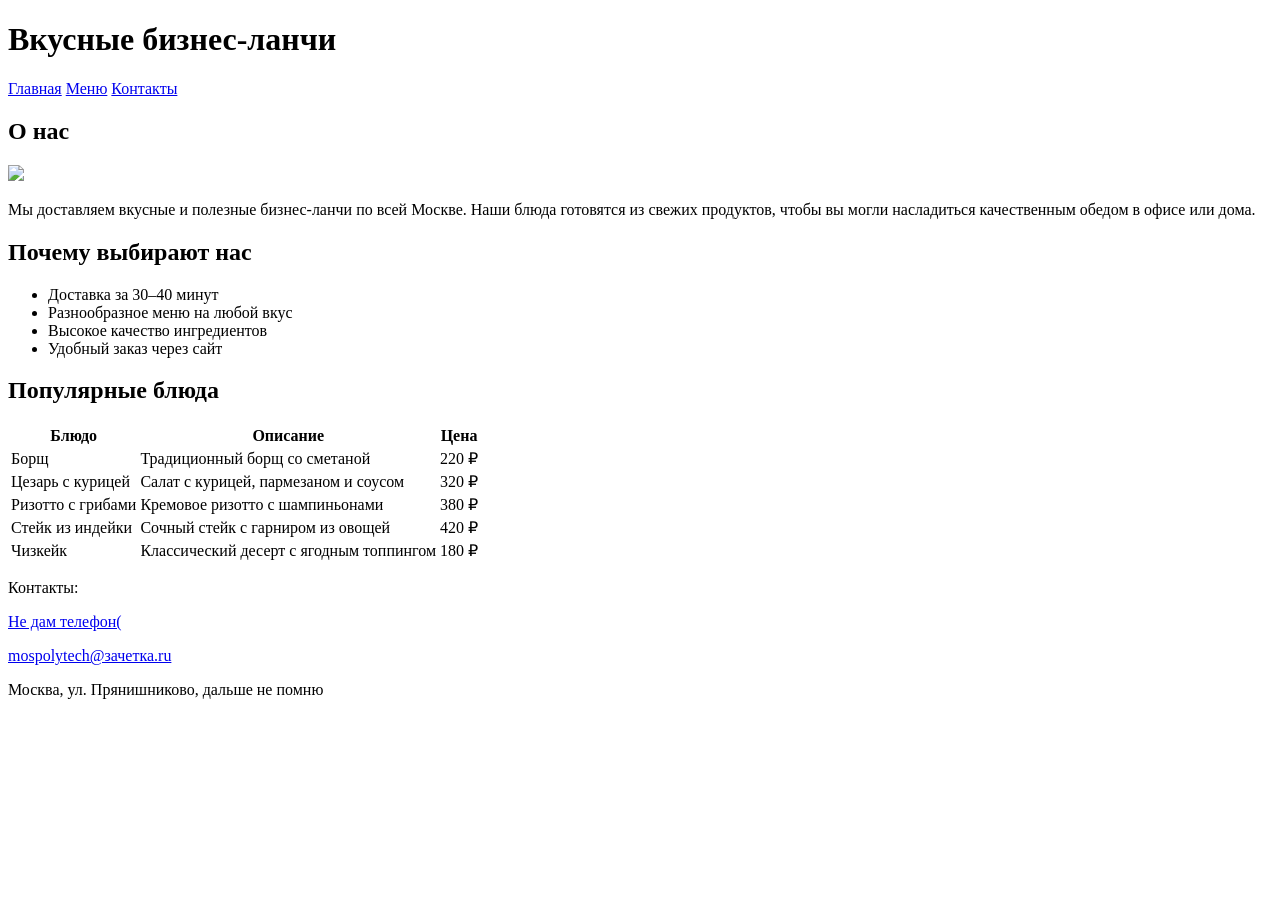
==== lab1/index.html @ 39954f0e "Update and rename index.html to lab1/index.html" ====
<!DOCTYPE html>
<html lang="ru">
<head>
    <meta charset="UTF-8">
    <meta name="viewport" content="width=device-width, initial-scale=1.0">
    <title>Доставка бизнес-ланчей</title>
    <link href="https://fonts.googleapis.com/css2?family=Open+Sans:wght@400;700&display=swap" rel="stylesheet">
    <link rel="stylesheet" href="styles.css">
</head>
<body>
    <header>
        <h1>Вкусные бизнес-ланчи</h1>
        <nav>
            <a href="#туткарочеглавная будет">Главная</a>
            <a href="#тутменюмб">Меню</a>
            <a href="#сюдазвонить">Контакты</a>
        </nav>
    </header>

    <main>
        <section>
            <h2>О нас</h2>
            <img src="https://mospolytech-web-course.netlify.app/images/lunch.jpg">
            <p>Мы доставляем вкусные и полезные бизнес-ланчи по всей Москве. Наши блюда готовятся из свежих продуктов, чтобы вы могли насладиться качественным обедом в офисе или дома.</p>
        </section>

        <section>
            <h2>Почему выбирают нас</h2>
            <ul>
                <li>Доставка за 30–40 минут</li>
                <li>Разнообразное меню на любой вкус</li>
                <li>Высокое качество ингредиентов</li>
                <li>Удобный заказ через сайт</li>
            </ul>
        </section>

        <section>
            <h2>Популярные блюда</h2>
            <table>
                <tr>
                    <th>Блюдо</th>
                    <th>Описание</th>
                    <th>Цена</th>
                </tr>
                <tr>
                    <td>Борщ</td>
                    <td>Традиционный борщ со сметаной</td>
                    <td>220 ₽</td>
                </tr>
                <tr>
                    <td>Цезарь с курицей</td>
                    <td>Салат с курицей, пармезаном и соусом</td>
                    <td>320 ₽</td>
                </tr>
                <tr>
                    <td>Ризотто с грибами</td>
                    <td>Кремовое ризотто с шампиньонами</td>
                    <td>380 ₽</td>
                </tr>
                <tr>
                    <td>Стейк из индейки</td>
                    <td>Сочный стейк с гарниром из овощей</td>
                    <td>420 ₽</td>
                </tr>
                <tr>
                    <td>Чизкейк</td>
                    <td>Классический десерт с ягодным топпингом</td>
                    <td>180 ₽</td>
                </tr>
            </table>
        </section>
    </main>

    <footer id="contacts">
        <p>Контакты:</p>
        <p><a href="tel:+74959876543">Не дам телефон(</a></p>
        <p><a href="mailto:order@lunchdelivery.ru">mospolytech@зачетка.ru</a></p>
        <p>Москва, ул. Прянишниково, дальше не помню</p>
    </footer>
</body>
</html>
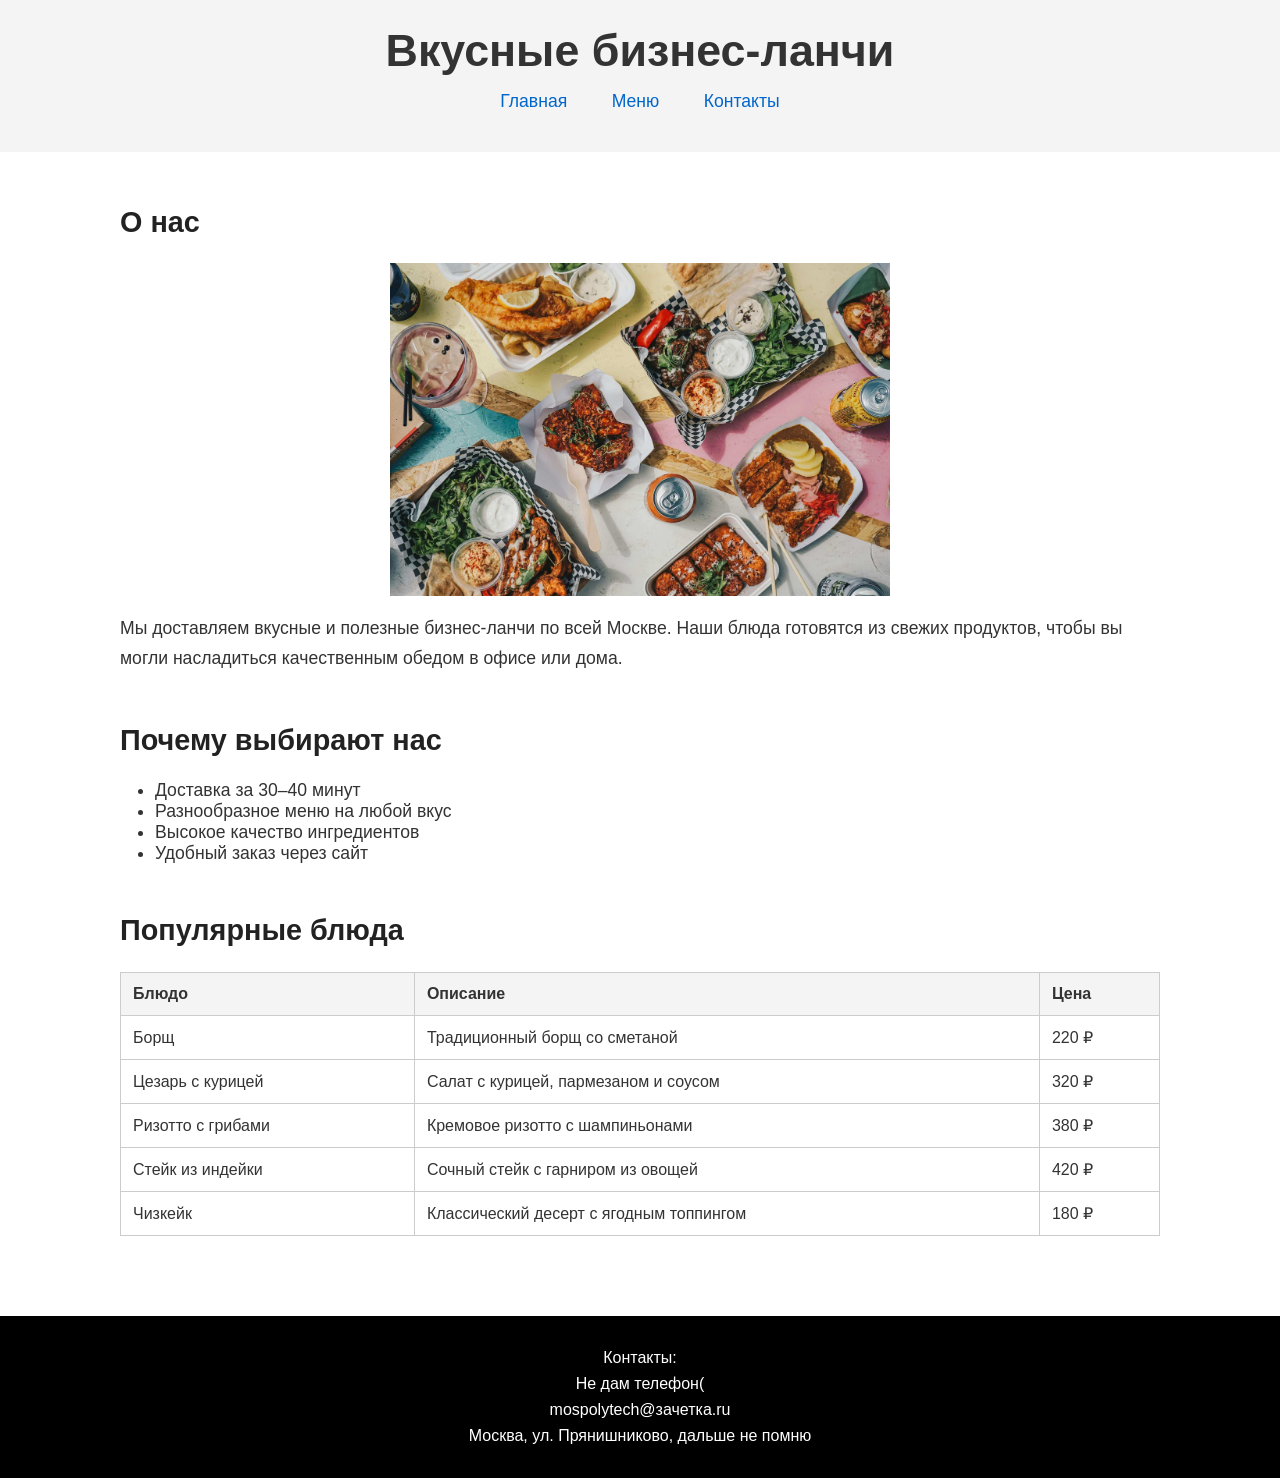
==== commit 06d3738d: "Update index.html" ====
--- a/lab1/index.html
+++ b/lab1/index.html
@@ -20,7 +20,7 @@
     <main>
         <section>
             <h2>О нас</h2>
-            <img src="https://mospolytech-web-course.netlify.app/images/lunch.jpg">
+            <img src="lunch.jpg">
             <p>Мы доставляем вкусные и полезные бизнес-ланчи по всей Москве. Наши блюда готовятся из свежих продуктов, чтобы вы могли насладиться качественным обедом в офисе или дома.</p>
         </section>
 
@@ -82,3 +82,4 @@
 
 
 
+
--- a/lab1/styles.css
+++ b/lab1/styles.css
@@ -0,0 +1,115 @@
+* {
+    box-sizing: border-box;
+}
+
+body {
+    margin: 0;
+    font-family: 'Open Sans', sans-serif;
+    font-size: 16px;
+    color: #333;
+}
+
+header {
+    background-color: #f4f4f4;
+    padding: 25px;
+    margin: 0;
+    text-align: center;
+}
+
+header h1 {
+    font-size: 2.8em;
+    font-weight: 700;
+    margin: 0;
+}
+
+nav {
+    margin: 15px 0;
+}
+
+nav a {
+    text-decoration: none;
+    font-family: 'Open Sans', sans-serif;
+    font-size: 1.1em;
+    color: #0066cc;
+    margin: 0 20px;
+}
+
+nav a:hover {
+    color: #003366;
+}
+
+main {
+    padding: 30px;
+    margin: 0 auto;
+    max-width: 1100px;
+}
+
+section {
+    margin-bottom: 50px;
+}
+
+section h2 {
+    font-size: 1.8em;
+    font-weight: 700;
+    color: #222;
+}
+
+section p {
+    font-size: 1.1em;
+    line-height: 1.7;
+}
+
+img {
+    width: 100%;
+    max-width: 500px;
+    height: auto;
+    display: block;
+    margin: 15px auto;
+}
+
+ul {
+    list-style-type: disc;
+    padding-left: 35px;
+    font-size: 1.1em;
+}
+
+table {
+    width: 100%;
+    border-collapse: collapse;
+    margin: 25px 0;
+}
+
+table, th, td {
+    border: 1px solid #ccc;
+}
+
+th, td {
+    padding: 12px;
+    text-align: left;
+}
+
+th {
+    background-color: #f4f4f4;
+    font-weight: 700;
+}
+
+footer {
+    background-color: #000;
+    color: #fff;
+    padding: 25px;
+    text-align: center;
+}
+
+footer p {
+    margin: 8px 0;
+}
+
+footer a {
+    color: #fff;
+    text-decoration: none;
+    font-size: 1em;
+}
+
+footer a:hover {
+    color: #ddd;
+}
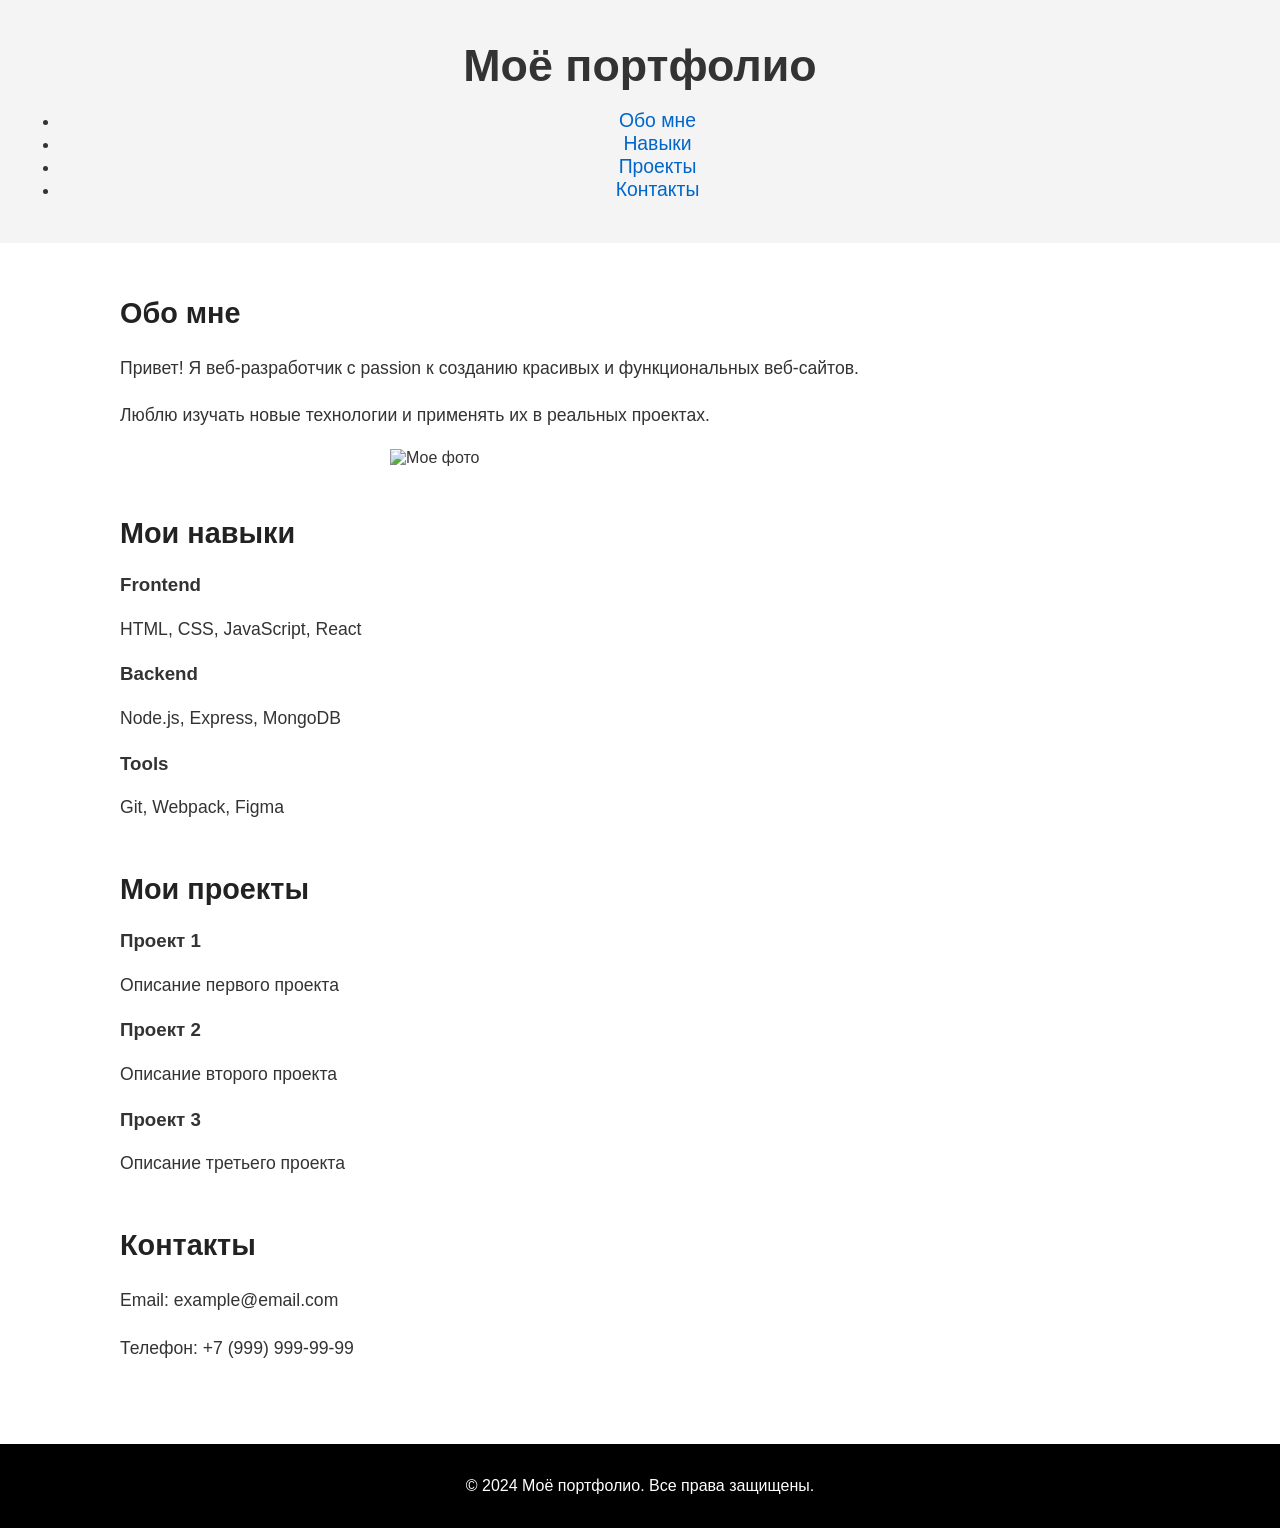
==== commit 3e386927: "Update index.html" ====
--- a/lab1/index.html
+++ b/lab1/index.html
@@ -3,83 +3,102 @@
 <head>
     <meta charset="UTF-8">
     <meta name="viewport" content="width=device-width, initial-scale=1.0">
-    <title>Доставка бизнес-ланчей</title>
-    <link href="https://fonts.googleapis.com/css2?family=Open+Sans:wght@400;700&display=swap" rel="stylesheet">
+    <title>Адаптивное портфолио</title>
     <link rel="stylesheet" href="styles.css">
 </head>
 <body>
-    <header>
-        <h1>Вкусные бизнес-ланчи</h1>
-        <nav>
-            <a href="#туткарочеглавная будет">Главная</a>
-            <a href="#тутменюмб">Меню</a>
-            <a href="#сюдазвонить">Контакты</a>
+    <header class="header">
+        <nav class="nav">
+            <div class="nav-brand">
+                <h1>Моё портфолио</h1>
+            </div>
+            <ul class="nav-menu">
+                <li><a href="#about">Обо мне</a></li>
+                <li><a href="#skills">Навыки</a></li>
+                <li><a href="#projects">Проекты</a></li>
+                <li><a href="#contact">Контакты</a></li>
+            </ul>
+            <div class="hamburger">
+                <span></span>
+                <span></span>
+                <span></span>
+            </div>
         </nav>
     </header>
 
-    <main>
-        <section>
-            <h2>О нас</h2>
-            <img src="lunch.jpg">
-            <p>Мы доставляем вкусные и полезные бизнес-ланчи по всей Москве. Наши блюда готовятся из свежих продуктов, чтобы вы могли насладиться качественным обедом в офисе или дома.</p>
+    <main class="main">
+        <section id="about" class="section about-section">
+            <div class="container">
+                <h2>Обо мне</h2>
+                <div class="about-content">
+                    <div class="about-text">
+                        <p>Привет! Я веб-разработчик с passion к созданию красивых и функциональных веб-сайтов.</p>
+                        <p>Люблю изучать новые технологии и применять их в реальных проектах.</p>
+                    </div>
+                    <div class="about-image">
+                        <img src="https://via.placeholder.com/300x300" alt="Мое фото">
+                    </div>
+                </div>
+            </div>
         </section>
 
-        <section>
-            <h2>Почему выбирают нас</h2>
-            <ul>
-                <li>Доставка за 30–40 минут</li>
-                <li>Разнообразное меню на любой вкус</li>
-                <li>Высокое качество ингредиентов</li>
-                <li>Удобный заказ через сайт</li>
-            </ul>
+        <section id="skills" class="section skills-section">
+            <div class="container">
+                <h2>Мои навыки</h2>
+                <div class="skills-grid">
+                    <div class="skill-card">
+                        <h3>Frontend</h3>
+                        <p>HTML, CSS, JavaScript, React</p>
+                    </div>
+                    <div class="skill-card">
+                        <h3>Backend</h3>
+                        <p>Node.js, Express, MongoDB</p>
+                    </div>
+                    <div class="skill-card">
+                        <h3>Tools</h3>
+                        <p>Git, Webpack, Figma</p>
+                    </div>
+                </div>
+            </div>
         </section>
 
-        <section>
-            <h2>Популярные блюда</h2>
-            <table>
-                <tr>
-                    <th>Блюдо</th>
-                    <th>Описание</th>
-                    <th>Цена</th>
-                </tr>
-                <tr>
-                    <td>Борщ</td>
-                    <td>Традиционный борщ со сметаной</td>
-                    <td>220 ₽</td>
-                </tr>
-                <tr>
-                    <td>Цезарь с курицей</td>
-                    <td>Салат с курицей, пармезаном и соусом</td>
-                    <td>320 ₽</td>
-                </tr>
-                <tr>
-                    <td>Ризотто с грибами</td>
-                    <td>Кремовое ризотто с шампиньонами</td>
-                    <td>380 ₽</td>
-                </tr>
-                <tr>
-                    <td>Стейк из индейки</td>
-                    <td>Сочный стейк с гарниром из овощей</td>
-                    <td>420 ₽</td>
-                </tr>
-                <tr>
-                    <td>Чизкейк</td>
-                    <td>Классический десерт с ягодным топпингом</td>
-                    <td>180 ₽</td>
-                </tr>
-            </table>
+        <section id="projects" class="section projects-section">
+            <div class="container">
+                <h2>Мои проекты</h2>
+                <div class="projects-grid">
+                    <div class="project-card">
+                        <h3>Проект 1</h3>
+                        <p>Описание первого проекта</p>
+                    </div>
+                    <div class="project-card">
+                        <h3>Проект 2</h3>
+                        <p>Описание второго проекта</p>
+                    </div>
+                    <div class="project-card">
+                        <h3>Проект 3</h3>
+                        <p>Описание третьего проекта</p>
+                    </div>
+                </div>
+            </div>
+        </section>
+
+        <section id="contact" class="section contact-section">
+            <div class="container">
+                <h2>Контакты</h2>
+                <div class="contact-content">
+                    <p>Email: example@email.com</p>
+                    <p>Телефон: +7 (999) 999-99-99</p>
+                </div>
+            </div>
         </section>
     </main>
 
-    <footer id="contacts">
-        <p>Контакты:</p>
-        <p><a href="tel:+74959876543">Не дам телефон(</a></p>
-        <p><a href="mailto:order@lunchdelivery.ru">mospolytech@зачетка.ru</a></p>
-        <p>Москва, ул. Прянишниково, дальше не помню</p>
+    <footer class="footer">
+        <div class="container">
+            <p>&copy; 2024 Моё портфолио. Все права защищены.</p>
+        </div>
     </footer>
+
+    <script src="script.js"></script>
 </body>
 </html>
-
-
-
-
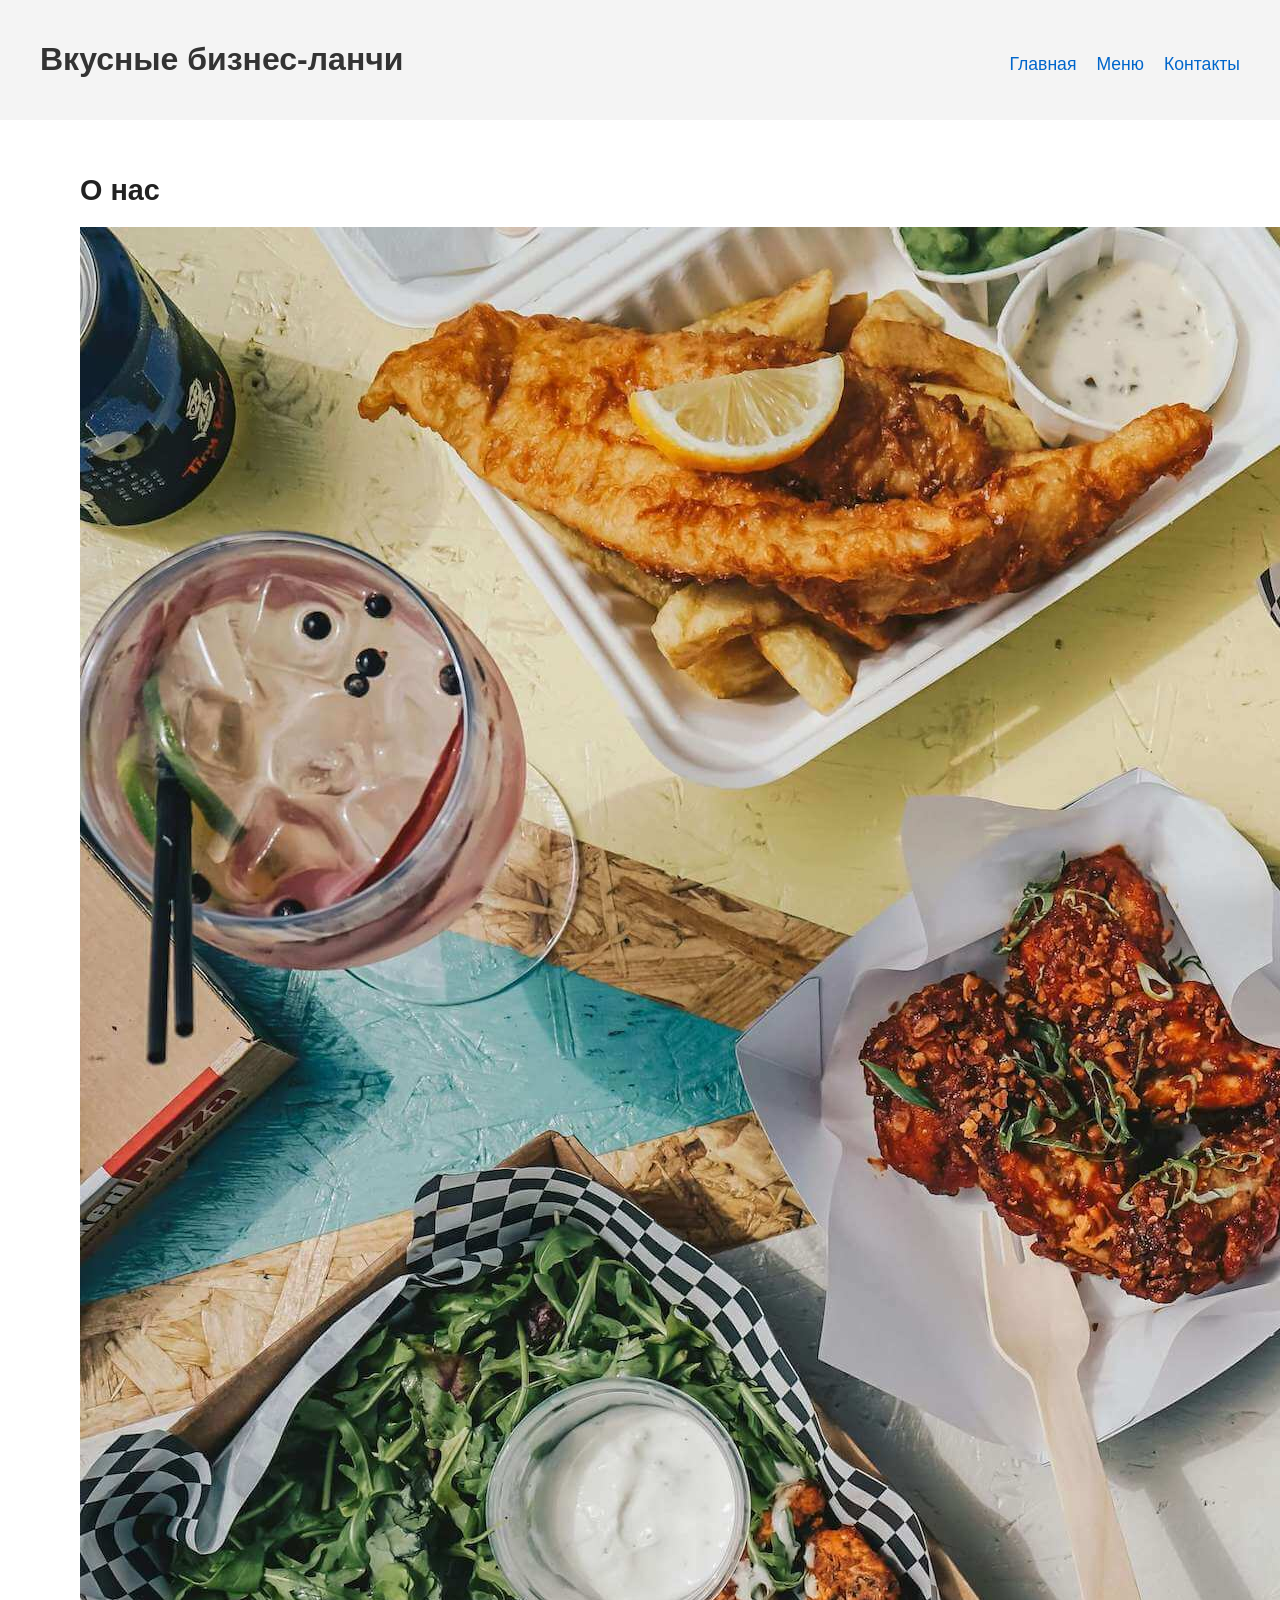
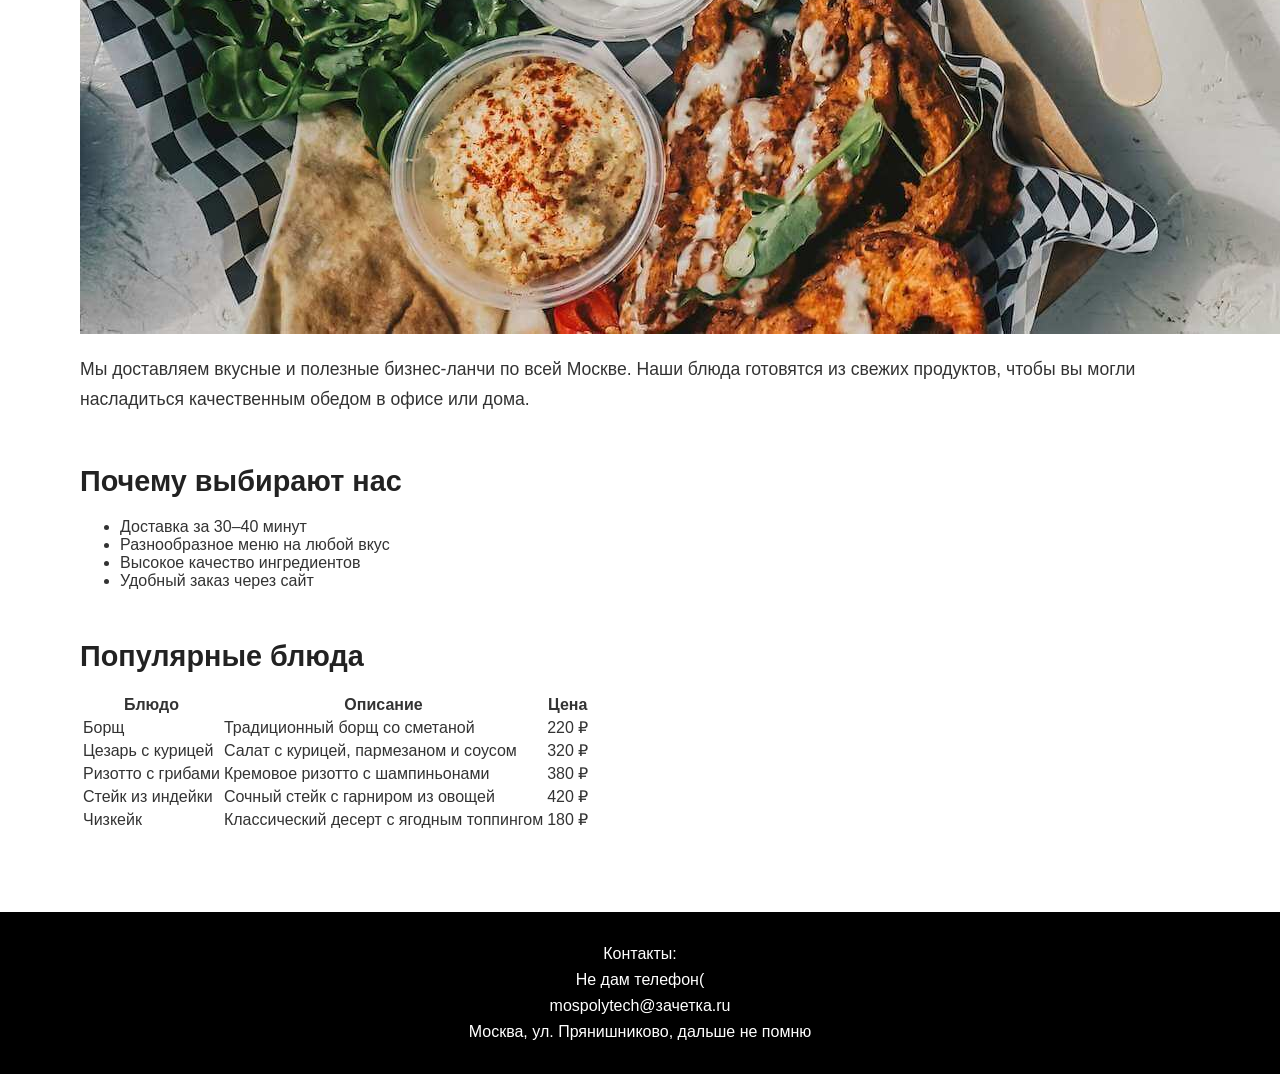
==== commit f243ece2: "Update index.html" ====
--- a/lab1/index.html
+++ b/lab1/index.html
@@ -3,102 +3,90 @@
 <head>
     <meta charset="UTF-8">
     <meta name="viewport" content="width=device-width, initial-scale=1.0">
-    <title>Адаптивное портфолио</title>
+    <title>Доставка бизнес-ланчей</title>
+    <link href="https://fonts.googleapis.com/css2?family=Open+Sans:wght@400;700&display=swap" rel="stylesheet">
     <link rel="stylesheet" href="styles.css">
 </head>
 <body>
-    <header class="header">
-        <nav class="nav">
-            <div class="nav-brand">
-                <h1>Моё портфолио</h1>
-            </div>
-            <ul class="nav-menu">
-                <li><a href="#about">Обо мне</a></li>
-                <li><a href="#skills">Навыки</a></li>
-                <li><a href="#projects">Проекты</a></li>
-                <li><a href="#contact">Контакты</a></li>
-            </ul>
-            <div class="hamburger">
-                <span></span>
-                <span></span>
-                <span></span>
-            </div>
-        </nav>
-    </header>
+<header>
+    <h1>Вкусные бизнес-ланчи</h1>
+    <nav>
+        <ul class="nav-menu">
+            <li><a href="#туткарочеглавная будет">Главная</a></li>
+            <li><a href="#тутменюмб">Меню</a></li>
+            <li><a href="#contacts">Контакты</a></li>
+        </ul>
+        <div class="hamburger">
+            <span></span>
+            <span></span>
+            <span></span>
+        </div>
+    </nav>
+</header>
 
-    <main class="main">
-        <section id="about" class="section about-section">
-            <div class="container">
-                <h2>Обо мне</h2>
-                <div class="about-content">
-                    <div class="about-text">
-                        <p>Привет! Я веб-разработчик с passion к созданию красивых и функциональных веб-сайтов.</p>
-                        <p>Люблю изучать новые технологии и применять их в реальных проектах.</p>
-                    </div>
-                    <div class="about-image">
-                        <img src="https://via.placeholder.com/300x300" alt="Мое фото">
-                    </div>
-                </div>
-            </div>
-        </section>
+<main>
+    <section>
+        <h2>О нас</h2>
+        <img src="lunch.jpg" alt="Бизнес-ланчи">
+        <p>Мы доставляем вкусные и полезные бизнес-ланчи по всей Москве. Наши блюда готовятся из свежих продуктов, чтобы вы могли насладиться качественным обедом в офисе или дома.</p>
+    </section>
 
-        <section id="skills" class="section skills-section">
-            <div class="container">
-                <h2>Мои навыки</h2>
-                <div class="skills-grid">
-                    <div class="skill-card">
-                        <h3>Frontend</h3>
-                        <p>HTML, CSS, JavaScript, React</p>
-                    </div>
-                    <div class="skill-card">
-                        <h3>Backend</h3>
-                        <p>Node.js, Express, MongoDB</p>
-                    </div>
-                    <div class="skill-card">
-                        <h3>Tools</h3>
-                        <p>Git, Webpack, Figma</p>
-                    </div>
-                </div>
-            </div>
-        </section>
+    <section>
+        <h2>Почему выбирают нас</h2>
+        <ul>
+            <li>Доставка за 30–40 минут</li>
+            <li>Разнообразное меню на любой вкус</li>
+            <li>Высокое качество ингредиентов</li>
+            <li>Удобный заказ через сайт</li>
+        </ul>
+    </section>
 
-        <section id="projects" class="section projects-section">
-            <div class="container">
-                <h2>Мои проекты</h2>
-                <div class="projects-grid">
-                    <div class="project-card">
-                        <h3>Проект 1</h3>
-                        <p>Описание первого проекта</p>
-                    </div>
-                    <div class="project-card">
-                        <h3>Проект 2</h3>
-                        <p>Описание второго проекта</p>
-                    </div>
-                    <div class="project-card">
-                        <h3>Проект 3</h3>
-                        <p>Описание третьего проекта</p>
-                    </div>
-                </div>
-            </div>
-        </section>
+    <section>
+        <h2>Популярные блюда</h2>
+        <div class="table-container">
+            <table>
+                <tr>
+                    <th>Блюдо</th>
+                    <th>Описание</th>
+                    <th>Цена</th>
+                </tr>
+                <tr>
+                    <td>Борщ</td>
+                    <td>Традиционный борщ со сметаной</td>
+                    <td>220 ₽</td>
+                </tr>
+                <tr>
+                    <td>Цезарь с курицей</td>
+                    <td>Салат с курицей, пармезаном и соусом</td>
+                    <td>320 ₽</td>
+                </tr>
+                <tr>
+                    <td>Ризотто с грибами</td>
+                    <td>Кремовое ризотто с шампиньонами</td>
+                    <td>380 ₽</td>
+                </tr>
+                <tr>
+                    <td>Стейк из индейки</td>
+                    <td>Сочный стейк с гарниром из овощей</td>
+                    <td>420 ₽</td>
+                </tr>
+                <tr>
+                    <td>Чизкейк</td>
+                    <td>Классический десерт с ягодным топпингом</td>
+                    <td>180 ₽</td>
+                </tr>
+            </table>
+        </div>
+    </section>
+</main>
 
-        <section id="contact" class="section contact-section">
-            <div class="container">
-                <h2>Контакты</h2>
-                <div class="contact-content">
-                    <p>Email: example@email.com</p>
-                    <p>Телефон: +7 (999) 999-99-99</p>
-                </div>
-            </div>
-        </section>
-    </main>
+<footer id="contacts">
+    <p>Контакты:</p>
+    <p><a href="tel:+74959876543">Не дам телефон(</a></p>
+    <p><a href="mailto:order@lunchdelivery.ru">mospolytech@зачетка.ru</a></p>
+    <p>Москва, ул. Прянишниково, дальше не помню</p>
+</footer>
 
-    <footer class="footer">
-        <div class="container">
-            <p>&copy; 2024 Моё портфолио. Все права защищены.</p>
-        </div>
-    </footer>
-
-    <script src="script.js"></script>
+<script src="script.js"></script>
 </body>
 </html>
--- a/lab1/styles.css
+++ b/lab1/styles.css
@@ -7,41 +7,66 @@
     font-family: 'Open Sans', sans-serif;
     font-size: 16px;
     color: #333;
-}
-
+    display: flex;
+    flex-direction: column;
+    min-height: 100vh;
+}
+
+/* ---------- ШАПКА ---------- */
 header {
     background-color: #f4f4f4;
-    padding: 25px;
+    padding: 20px 40px;
+    display: flex;
+    justify-content: space-between;
+    align-items: center;
+    flex-wrap: wrap;
+}
+
+.nav-brand h1 {
+    font-size: 2em;
     margin: 0;
-    text-align: center;
-}
-
-header h1 {
-    font-size: 2.8em;
-    font-weight: 700;
-    margin: 0;
-}
-
-nav {
-    margin: 15px 0;
-}
-
-nav a {
+}
+
+.nav-menu {
+    display: flex;
+    gap: 20px;
+    list-style: none;
+    margin: 10px 0 0 0;
+    padding: 0;
+}
+
+.nav-menu a {
     text-decoration: none;
-    font-family: 'Open Sans', sans-serif;
     font-size: 1.1em;
     color: #0066cc;
-    margin: 0 20px;
-}
-
-nav a:hover {
+    transition: color 0.3s;
+}
+
+.nav-menu a:hover {
     color: #003366;
 }
 
+/* Иконка гамбургера */
+.hamburger {
+    display: none;
+    flex-direction: column;
+    cursor: pointer;
+    gap: 5px;
+}
+
+.hamburger span {
+    display: block;
+    width: 25px;
+    height: 3px;
+    background: #333;
+}
+
+/* ---------- ОСНОВНОЕ СОДЕРЖИМОЕ ---------- */
 main {
-    padding: 30px;
+    flex: 1;
+    padding: 30px 40px;
     margin: 0 auto;
-    max-width: 1100px;
+    max-width: 1200px;
 }
 
 section {
@@ -50,8 +75,8 @@
 
 section h2 {
     font-size: 1.8em;
-    font-weight: 700;
     color: #222;
+    margin-bottom: 20px;
 }
 
 section p {
@@ -59,40 +84,53 @@
     line-height: 1.7;
 }
 
-img {
-    width: 100%;
-    max-width: 500px;
-    height: auto;
-    display: block;
-    margin: 15px auto;
-}
-
-ul {
-    list-style-type: disc;
-    padding-left: 35px;
+/* About */
+.about-content {
+    display: flex;
+    align-items: center;
+    justify-content: space-between;
+    flex-wrap: wrap;
+    gap: 30px;
+}
+
+.about-text {
+    flex: 1 1 300px;
+}
+
+.about-image img {
+    max-width: 300px;
+    border-radius: 10px;
+}
+
+/* Skills и Projects */
+.skills-grid,
+.projects-grid {
+    display: grid;
+    grid-template-columns: repeat(auto-fit, minmax(250px, 1fr));
+    gap: 20px;
+}
+
+.skill-card,
+.project-card {
+    background: #f9f9f9;
+    border: 1px solid #ddd;
+    padding: 20px;
+    border-radius: 10px;
+    transition: transform 0.3s;
+}
+
+.skill-card:hover,
+.project-card:hover {
+    transform: translateY(-5px);
+}
+
+/* Контакты */
+.contact-content {
+    text-align: center;
     font-size: 1.1em;
 }
 
-table {
-    width: 100%;
-    border-collapse: collapse;
-    margin: 25px 0;
-}
-
-table, th, td {
-    border: 1px solid #ccc;
-}
-
-th, td {
-    padding: 12px;
-    text-align: left;
-}
-
-th {
-    background-color: #f4f4f4;
-    font-weight: 700;
-}
-
+/* ---------- ПОДВАЛ ---------- */
 footer {
     background-color: #000;
     color: #fff;
@@ -113,3 +151,52 @@
 footer a:hover {
     color: #ddd;
 }
+
+/* ---------- АДАПТИВНОСТЬ ---------- */
+@media (max-width: 900px) {
+    header {
+        flex-direction: column;
+        align-items: flex-start;
+    }
+
+    .nav-menu {
+        flex-direction: column;
+        width: 100%;
+        display: none;
+    }
+
+    .nav-menu.active {
+        display: flex;
+    }
+
+    .hamburger {
+        display: flex;
+    }
+
+    .about-content {
+        flex-direction: column;
+        text-align: center;
+    }
+
+    .about-image img {
+        max-width: 250px;
+    }
+
+    main {
+        padding: 20px;
+    }
+}
+
+@media (max-width: 500px) {
+    header h1 {
+        font-size: 1.5em;
+    }
+
+    section h2 {
+        font-size: 1.5em;
+    }
+
+    body {
+        font-size: 15px;
+    }
+}
